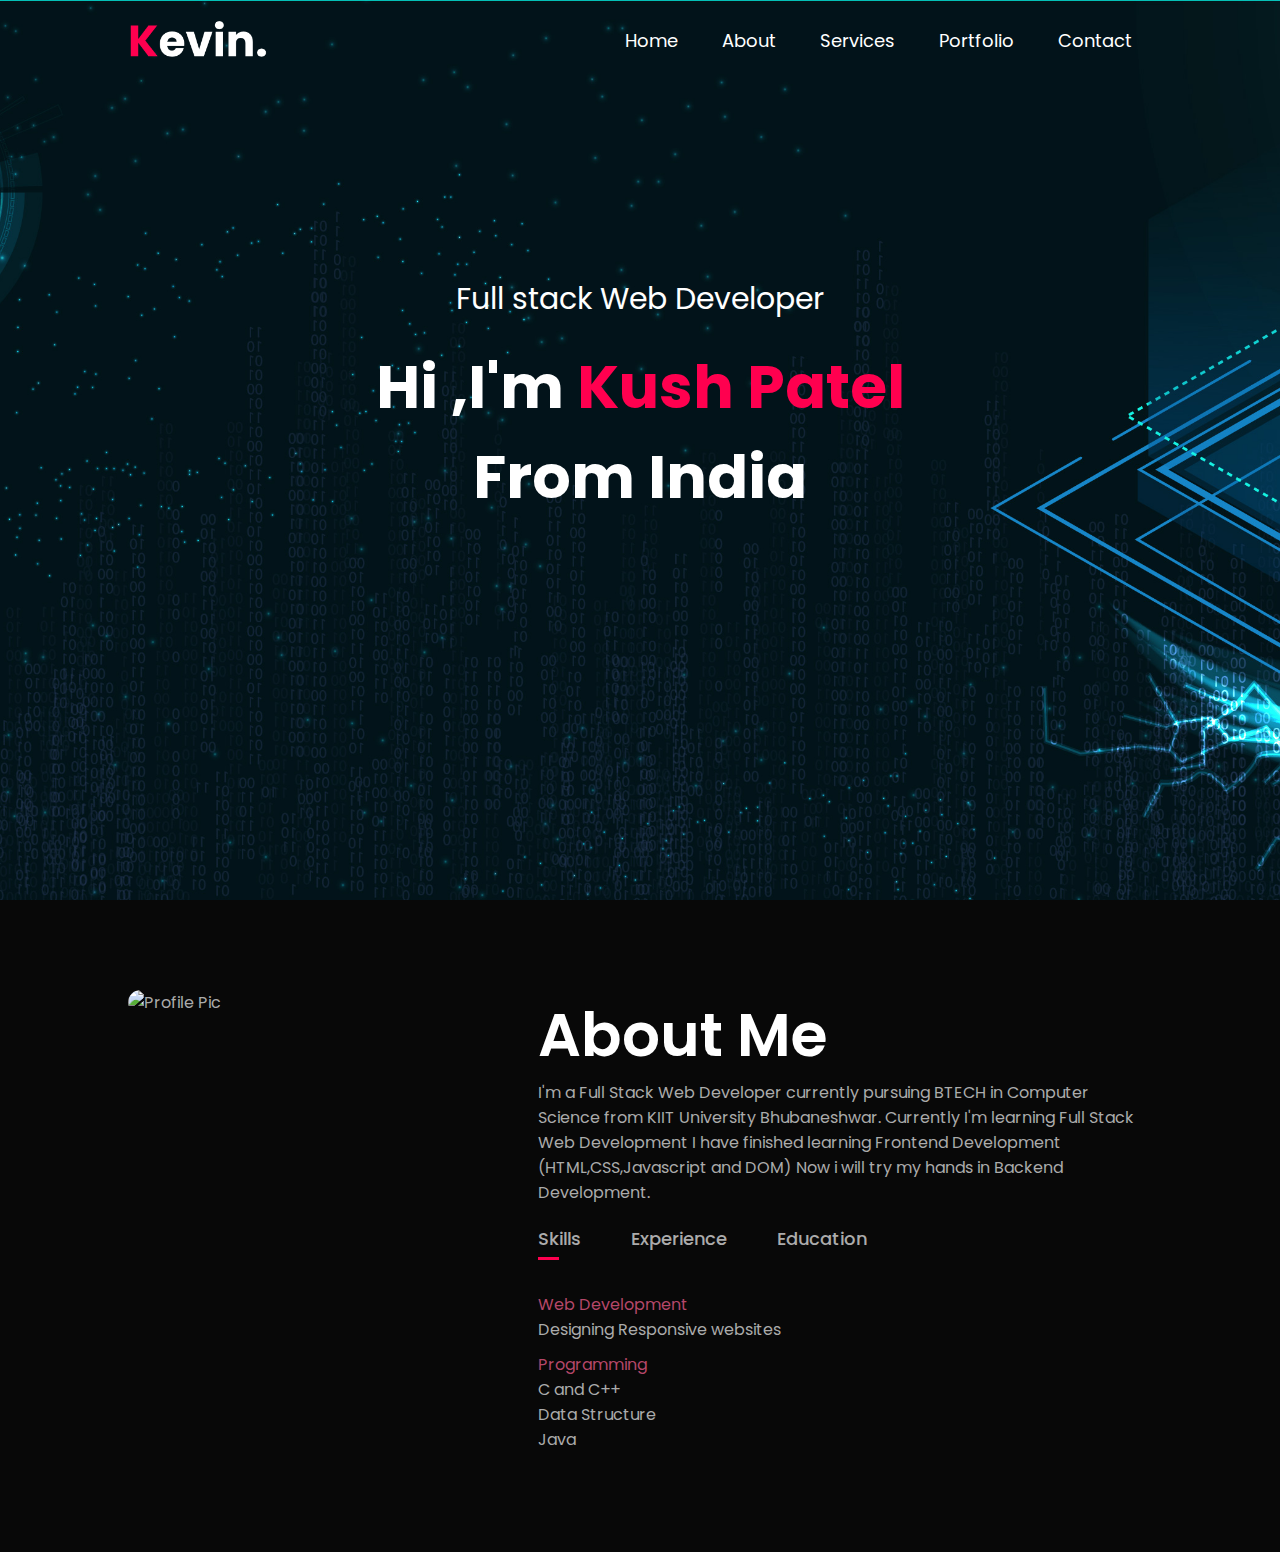
==== index.html @ 1ad9de52 "Rename Portfolio.html to index.html" ====
<!DOCTYPE html>
<html lang="en">

<head>
    <meta charset="UTF-8">
    <meta http-equiv="X-UA-Compatible" content="IE=edge">
    <meta name="viewport" content="width=device-width, initial-scale=1.0">
    <link rel="preconnect" href="https://fonts.googleapis.com">
    <link rel="preconnect" href="https://fonts.gstatic.com" crossorigin>
    <link
        href="https://fonts.googleapis.com/css2?family=Alkatra:wght@400;600&family=Anuphan:wght@300;500;600&family=Noto+Serif+Gujarati:wght@300&family=Nunito:wght@200;300;400;700&family=PT+Serif:ital,wght@1,400;1,700&family=Poppins:ital,wght@0,200;0,300;1,200;1,300;1,400;1,500;1,600;1,700;1,800;1,900&family=Raleway:wght@800&family=Roboto:wght@100&display=swap"
        rel="stylesheet">
    <title>Portfolio</title>
    <link rel="stylesheet" href="Portfolio.css">
</head>

<!-- HOME -->

<body>
    <div id="header">
        <div class="container">
            <nav>
                <img src="logo.png" class="logo">
                <ul>
                    <li><a href="#">Home</a></li>
                    <li><a href="#">About</a></li>
                    <li><a href="#">Services</a></li>
                    <li><a href="#">Portfolio</a></li>
                    <li><a href="#">Contact</a></li> 
                </ul>
            </nav>
            <div class="header-text">
                <p>Full stack Web Developer</p>
                <h1>Hi ,I'm <span>Kush Patel</span><br> From India</h1>
            </div>
        </div>
    </div>

    <!-- ABOUT -->

    <div id="about">
        <div class="container">
            <div class="row">
                <div class="about-col-1">
                    <img src="IMG20220401102020.jpg" alt="Profile Pic">
                </div>
                <div class="about-col-2">
                    <h1 class="sub-title">About Me</h1>
                    <p>I'm a Full Stack Web Developer
                        currently pursuing BTECH in Computer Science
                        from KIIT University Bhubaneshwar. Currently I'm learning Full Stack Web Development
                        I have finished learning Frontend Development (HTML,CSS,Javascript and DOM)
                        Now i will try my hands in Backend Development.</p>

                        <div class="tab-titles">
                            <p class="tab-links active-link" onclick="opentab('skills')">Skills</p>
                            <p class="tab-links" onclick="opentab('experience')">Experience</p>
                            <p class="tab-links" onclick="opentab('education')">Education</p>
                        </div>
                        <div class="tab-contents active-tab" id="skills">
                            <ul>
                                <li><span>Web Development</span><br>Designing Responsive websites</li>
                                <li><span>Programming</span><br> C and C++ <br>Data Structure <br>Java</li>
                            </ul>
                        </div>
                        <div class="tab-contents" id="experience">
                            <ul>
                                <li><span>Current workspace </span><br> Studying</li>
                                
                            </ul>
                        </div>
                        <div class="tab-contents" id="education">
                            <ul>
                                <li><span>2021-current</span><br>BTECH from KIIT University Bhubnaeshwar</li>
                                <li><span>2019-2021</span><br> Higher Secondary Education</li>
                                <li><span>2006-2019</span> <br> Primary Secondary Education</li>
                            </ul>
                        </div>
                </div>
            </div>
        </div>
    </div>

    <script>
    let tablinks = document.getElementsByClassName("active-link");
    let tabcontents = document.getElementsByClassName("active-tab");

    function opentab(tabname){
        for(tablink of tablinks){
            tablink.classList.remove("active-link");
        }

        for(tabcontent of tabcontents){
            tabcontent.classList.remove("active-tab");
        }

        event.currentTarget.classList.add("active-link");
        document.getElementById(tabname).classList.add("active-tab")
    }
</script>
</body>

</html>
---- Portfolio.css ----
* {
    margin: 0;
    padding: 0;
    font-family: 'Poppins', sans-serif;
    box-sizing: border-box;
    /* overflow: hidden; */
}

body {
    background-color: #080808;
    color: #fff;
}

#header {
    width: 100%;
    height: 100vh;
    background-image: url(—Pngtree—business\ background\ banner\ business\ website_306168.jpg);
    background-size: cover;
    background-position: center;
}

.container {
    padding: 10px 10%;
}

nav {
    display: flex; 
    align-items: center;
    justify-content: space-between;
    flex-wrap: wrap;
}

.logo {
    width: 140px;
}

nav ul li {
    display: inline-block;
    list-style: none;
    margin: 10px 20px;
}

nav ul li a {
    color: #fff;
    text-decoration: none;
    font-size: 18px;
    position: relative; 
}

nav ul li a::after {
    content: '';
    width: 0;
    height: 3px;
    background-color: #ff004f;
    position: absolute;
    left: 0px;
    bottom: -6px;
    transition: 0.5s;
}

nav ul li a:hover::after {
    width: 100%;
}

.header-text {
    margin-top: 20%;
    font-size: 30px;
    text-align: center;
}

.header-text h1 {
    margin-top: 20px;
    font-size: 60px;
    
}

.header-text h1 span {
    color: #ff004f;
}

#about {
    padding: 80px 0;
    color: #ababab;
}

.row {
    display: flex;
    justify-content: space-between;
    flex-wrap: wrap;
}

.about-col-1 {
    flex-basis: 35%;
}

.about-col-1 img {
    width: 100%;
    border-radius: 15px;
}

.about-col-2 {
    flex-basis: 60%;
}

.sub-title {
    font-size: 60px;
    font-weight: 600;
    color: #fff;
}

.tab-titles {
    display: flex;
    margin: 20px 0 40px;
}

.tab-links {
    margin-right: 50px;
    font-size: 18px;
    font-weight: 500;
    cursor: pointer;
    position: relative;
}

.tab-links::after {
    content: '';
    width: 0;
    height: 3px;
    background-color: #ff004f;
    position: absolute;
    left: 0;
    bottom: -8px;
    transition: 0.5s;
}

.tab-links.active-link::after {
    width: 50%;
}

.tab-contents ul li {
    list-style: none;
    margin: 10px 0px;
}

.tab-contents ul li span {
    color: #b54769;
}

.tab-contents{
    display: none;
}

.tab-contents.active-tab{
    display: block;
}
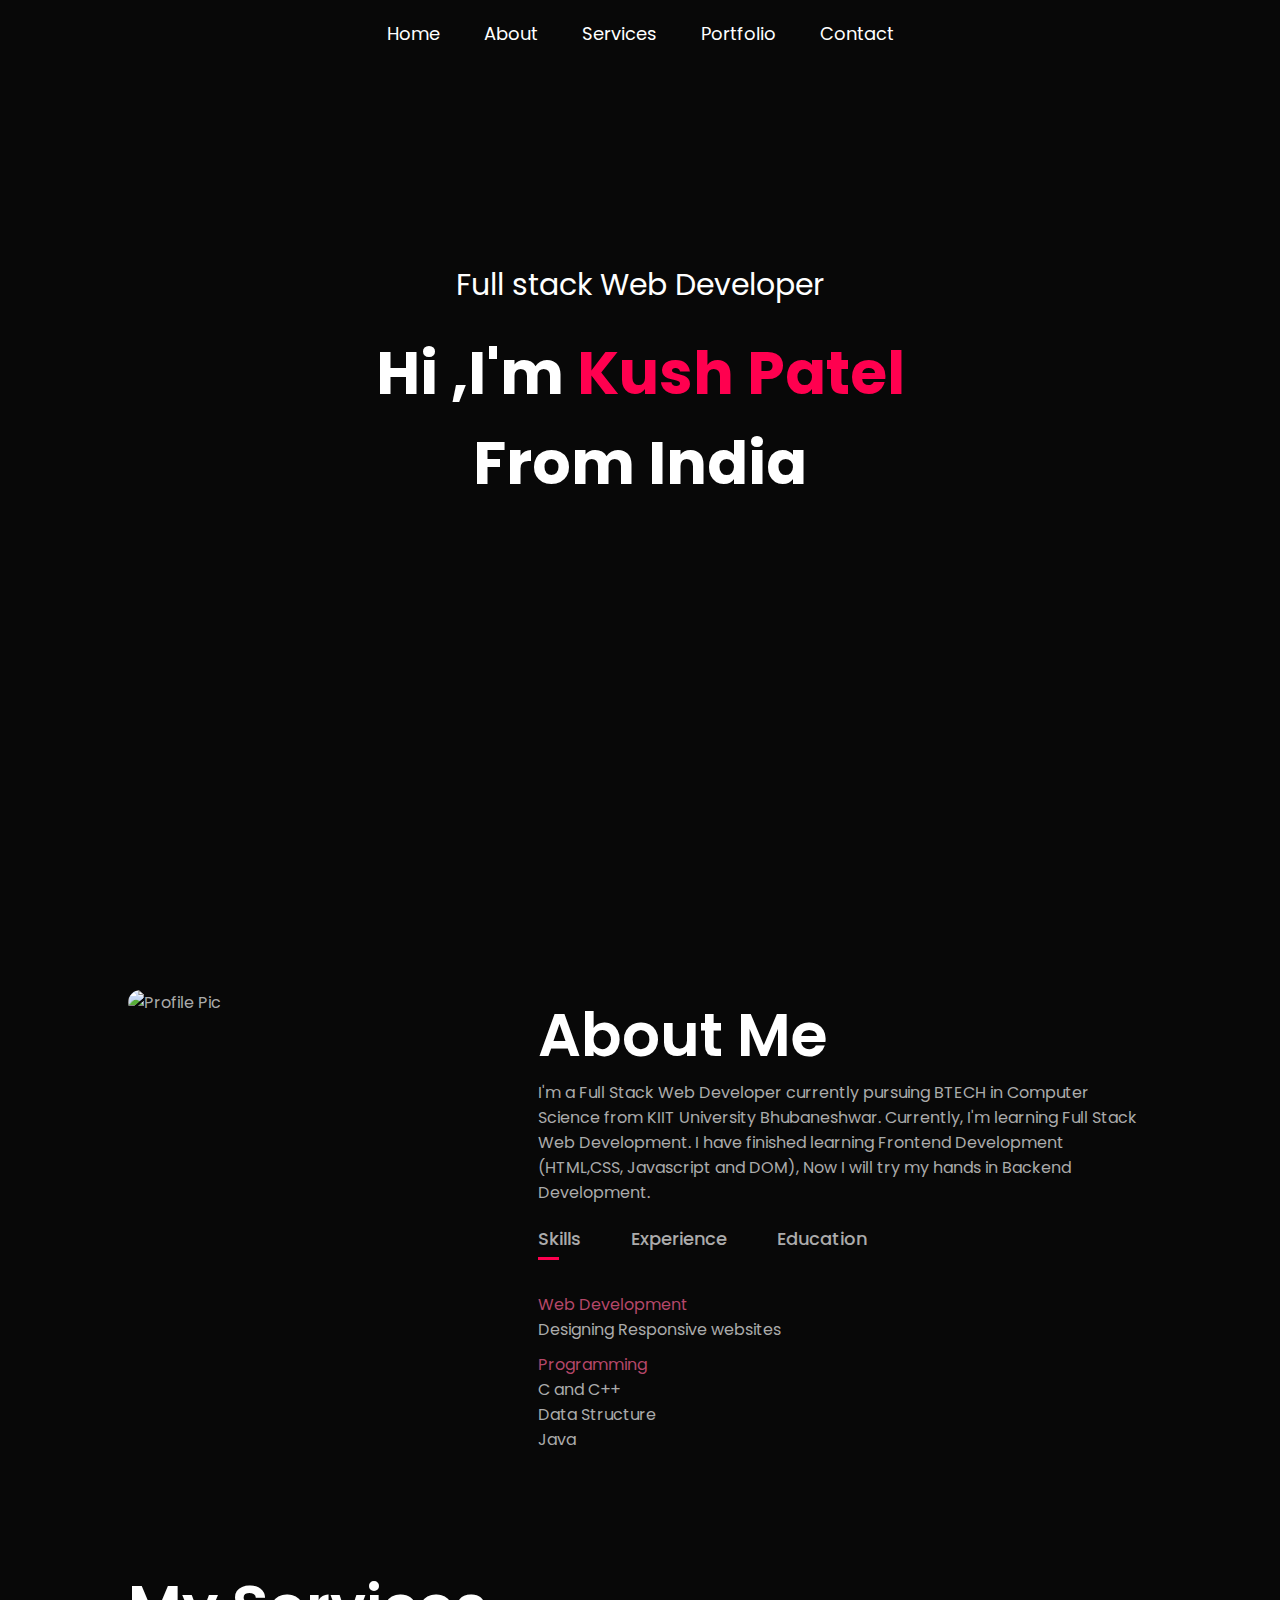
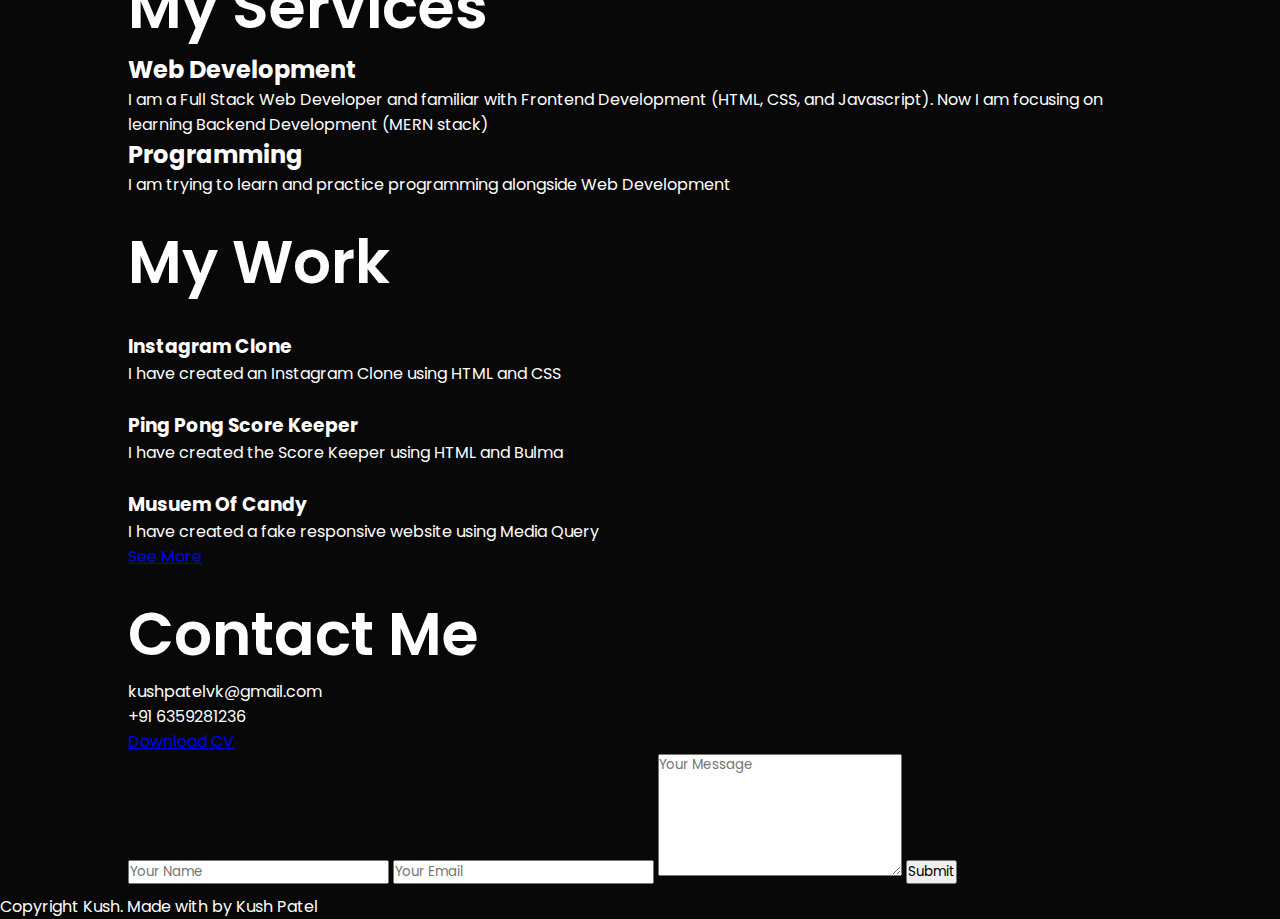
==== commit 3f838391: "Update index.html" ====
--- a/index.html
+++ b/index.html
@@ -10,8 +10,12 @@
     <link
         href="https://fonts.googleapis.com/css2?family=Alkatra:wght@400;600&family=Anuphan:wght@300;500;600&family=Noto+Serif+Gujarati:wght@300&family=Nunito:wght@200;300;400;700&family=PT+Serif:ital,wght@1,400;1,700&family=Poppins:ital,wght@0,200;0,300;1,200;1,300;1,400;1,500;1,600;1,700;1,800;1,900&family=Raleway:wght@800&family=Roboto:wght@100&display=swap"
         rel="stylesheet">
+        <link rel="preconnect" href="https://fonts.googleapis.com">
+<link rel="preconnect" href="https://fonts.gstatic.com" crossorigin>
+<link href="https://fonts.googleapis.com/css2?family=Rubik:wght@700&display=swap" rel="stylesheet">
     <title>Portfolio</title>
     <link rel="stylesheet" href="Portfolio.css">
+    <script src="https://kit.fontawesome.com/534d779238.js" crossorigin="anonymous"></script>
 </head>
 
 <!-- HOME -->
@@ -20,14 +24,17 @@
     <div id="header">
         <div class="container">
             <nav>
-                <img src="logo.png" class="logo">
-                <ul>
-                    <li><a href="#">Home</a></li>
-                    <li><a href="#">About</a></li>
-                    <li><a href="#">Services</a></li>
-                    <li><a href="#">Portfolio</a></li>
-                    <li><a href="#">Contact</a></li> 
+                
+                <p> <span>    </span></p>
+                <ul id="sidemenu">
+                    <li><a href="#header">Home</a></li>
+                    <li><a href="#about">About</a></li>
+                    <li><a href="#services">Services</a></li>
+                    <li><a href="#portfolio">Portfolio</a></li>
+                    <li><a href="#contact">Contact</a></li> 
+                    <i class="fas fa-times" onclick="closemenu()"></i>
                 </ul>
+                <i class="fas fa-bars" onclick="openmenu()"></i>
             </nav>
             <div class="header-text">
                 <p>Full stack Web Developer</p>
@@ -40,17 +47,17 @@
 
     <div id="about">
         <div class="container">
-            <div class="row">
+            <div class="row"> 
                 <div class="about-col-1">
-                    <img src="IMG20220401102020.jpg" alt="Profile Pic">
+                    <img src="Profile.JPG" alt="Profile Pic">
                 </div>
                 <div class="about-col-2">
                     <h1 class="sub-title">About Me</h1>
                     <p>I'm a Full Stack Web Developer
                         currently pursuing BTECH in Computer Science
-                        from KIIT University Bhubaneshwar. Currently I'm learning Full Stack Web Development
-                        I have finished learning Frontend Development (HTML,CSS,Javascript and DOM)
-                        Now i will try my hands in Backend Development.</p>
+                        from KIIT University Bhubaneshwar. Currently, I'm learning Full Stack Web Development.
+                        I have finished learning Frontend Development (HTML,CSS, Javascript and DOM),
+                        Now I will try my hands in Backend Development.</p>
 
                         <div class="tab-titles">
                             <p class="tab-links active-link" onclick="opentab('skills')">Skills</p>
@@ -81,23 +88,102 @@
         </div>
     </div>
 
-    <script>
-    let tablinks = document.getElementsByClassName("active-link");
-    let tabcontents = document.getElementsByClassName("active-tab");
+      <!-- Services -->
+ 
+ <div id="services">
+    <div class="container">
+        <h1 class="sub-title">My Services</h1>
+        <div class="services-list"> 
+            <div>
+                <i class="fa-solid fa-code"></i>
+                <h2>Web Development</h2> 
+                <p>I am a Full Stack Web Developer and familiar with Frontend Development (HTML, CSS, and Javascript). Now I am focusing on learning Backend Development (MERN stack)  </p>
+             
+            </div>
+            <div>
+                <i class="fa-solid fa-crop"></i>
+                <h2>Programming</h2> 
+                <p>I am trying to learn and practice programming alongside Web Development</p>
+                
+            </div>
+            <div style="background-color: #080808;">
+                
+            </div>
+        </div>
+    </div>
+ </div>
 
-    function opentab(tabname){
-        for(tablink of tablinks){
-            tablink.classList.remove("active-link");
-        }
+ <!-- Portfolio -->
 
-        for(tabcontent of tabcontents){
-            tabcontent.classList.remove("active-tab");
-        }
+ <div id="portfolio">
+    <div class="container">
+        <h1 class="sub-title">My Work</h1>
+        <div class="work-list">
+            <div class="work">
+                <img src="Instagram.jpeg" alt="">
+                <div class="layer">
+                    <h3>Instagram Clone</h3>
+                    <p>I have created an Instagram Clone using HTML and CSS</p>
+                 <a href="https://kush12203.github.io/Instagram_Clone/" target="_blank"><i class="fa-solid fa-up-right-from-square"></i></a>
+                </div>
+            </div>
+            <div class="work">
+                <img src="Ping_Pong.jpg" alt="" style="height: 527.5px;">
+                <div class="layer">
+                    <h3>Ping Pong Score Keeper</h3>
+                    <p>I have created the Score Keeper using HTML and Bulma</p>
+                 <a href="https://kush12203.github.io/Score_Keeper/" target="_blank"><i class="fa-solid fa-up-right-from-square"></i></a>
+                </div>
+            </div>
+            <div class="work">
+                <img src="Candy.webp" style="height: 527.5px;" alt="">
+                <div class="layer">
+                    <h3>Musuem Of Candy</h3>
+                    <p>I have created a fake responsive website using Media Query</p>
+                 <a href="https://kush12203.github.io/Museum_Candy/" target="_blank"><i class="fa-solid fa-up-right-from-square"></i></a>
+                </div>
+            </div>
+        </div>
+        <a href="https://github.com/Kush12203" target="_blank" class="btn">See More</a>
+    </div>
+ </div>
 
-        event.currentTarget.classList.add("active-link");
-        document.getElementById(tabname).classList.add("active-tab")
-    }
-</script>
+
+ <!-- Contact -->
+ <div id="contact">
+    <div class="container">
+        <div class="row">
+            <div class="contact-left">
+                <h1 class="sub-title">Contact Me</h1>
+                <p> <i class="fa-solid fa-paper-plane"></i>kushpatelvk@gmail.com</p>
+                <p><i class="fa-solid fa-phone"></i>+91 6359281236</p>
+                <div class="social-icons">
+                    <a href="https://twitter.com/KushPatel__12" target="_blank"><i class="fa-brands fa-twitter"></i></a>
+                    <a href="https://www.instagram.com/_kush_1202/?hl=en" target="_blank"><i class="fa-brands fa-instagram"></i></a>
+                    <a href="https://www.linkedin.com/in/kush-patel-269331223/" target="_blank"><i class="fa-brands fa-linkedin"></i></a>
+                    <a href="https://github.com/Kush12203" target="_blank"><i class="fa-brands fa-github"></i></a>
+                </div>
+                <a href="KushPatel_InternshalaResume.pdf" download class="btn btn2">Download CV</a>
+            </div>
+            <div class="contact-right">
+                <form name="submit-to-google-sheet">
+                    <input type="text" name="Name" placeholder="Your Name" required>
+                    <input type="email" name="Email" placeholder="Your Email" required>
+                    <textarea name="Message" rows="6" placeholder="Your Message"></textarea>
+                    <button class="btn btn2">Submit</button>
+                </form>
+                <span id="msg"></span>
+            </div>
+        </div>
+    </div>
+    <div class="copyright">
+      <p> Copyright <i class="fa-regular fa-copyright "></i> Kush. Made with <i class="fas fa-heart"></i> by Kush Patel</p>
+    </div>
+ </div>
+
+ <!-- Javascript -->
+   <script src="Portfolio.js"></script>
+
 </body>
 
-</html>
+</html>  
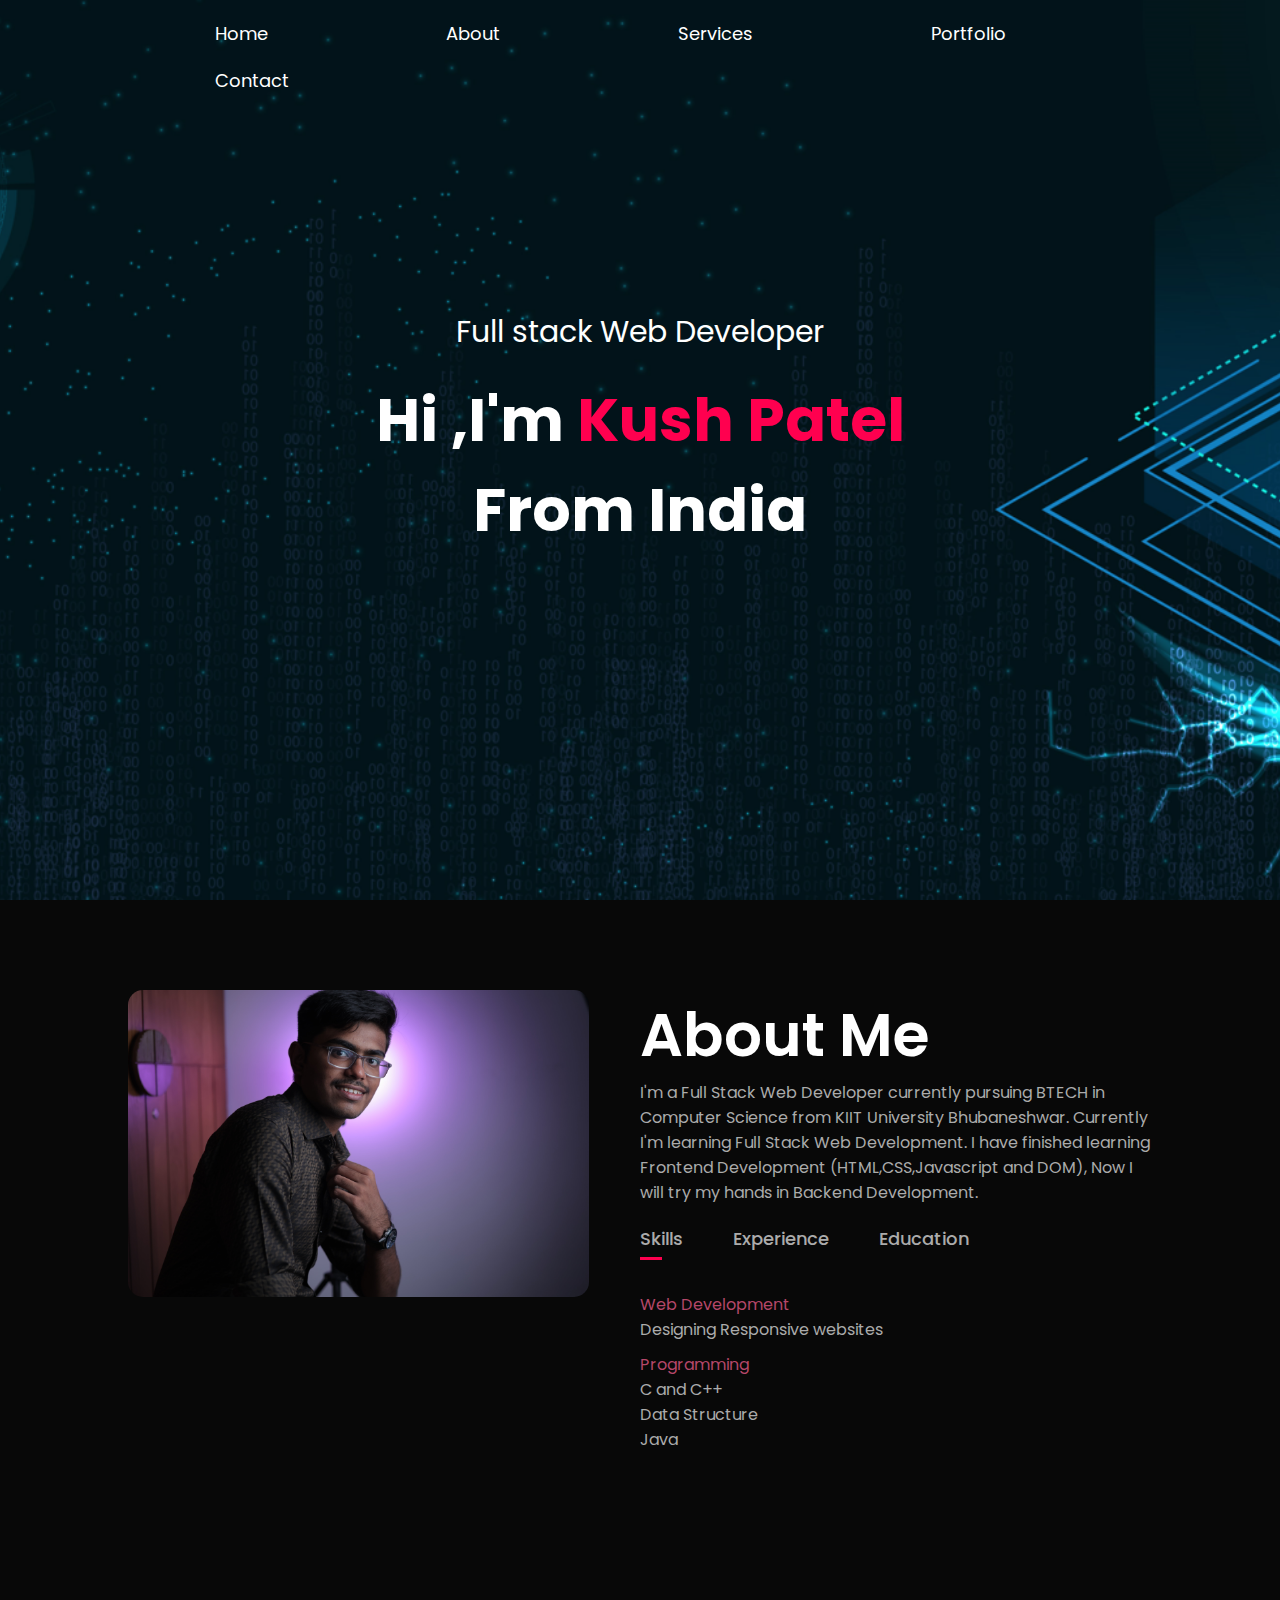
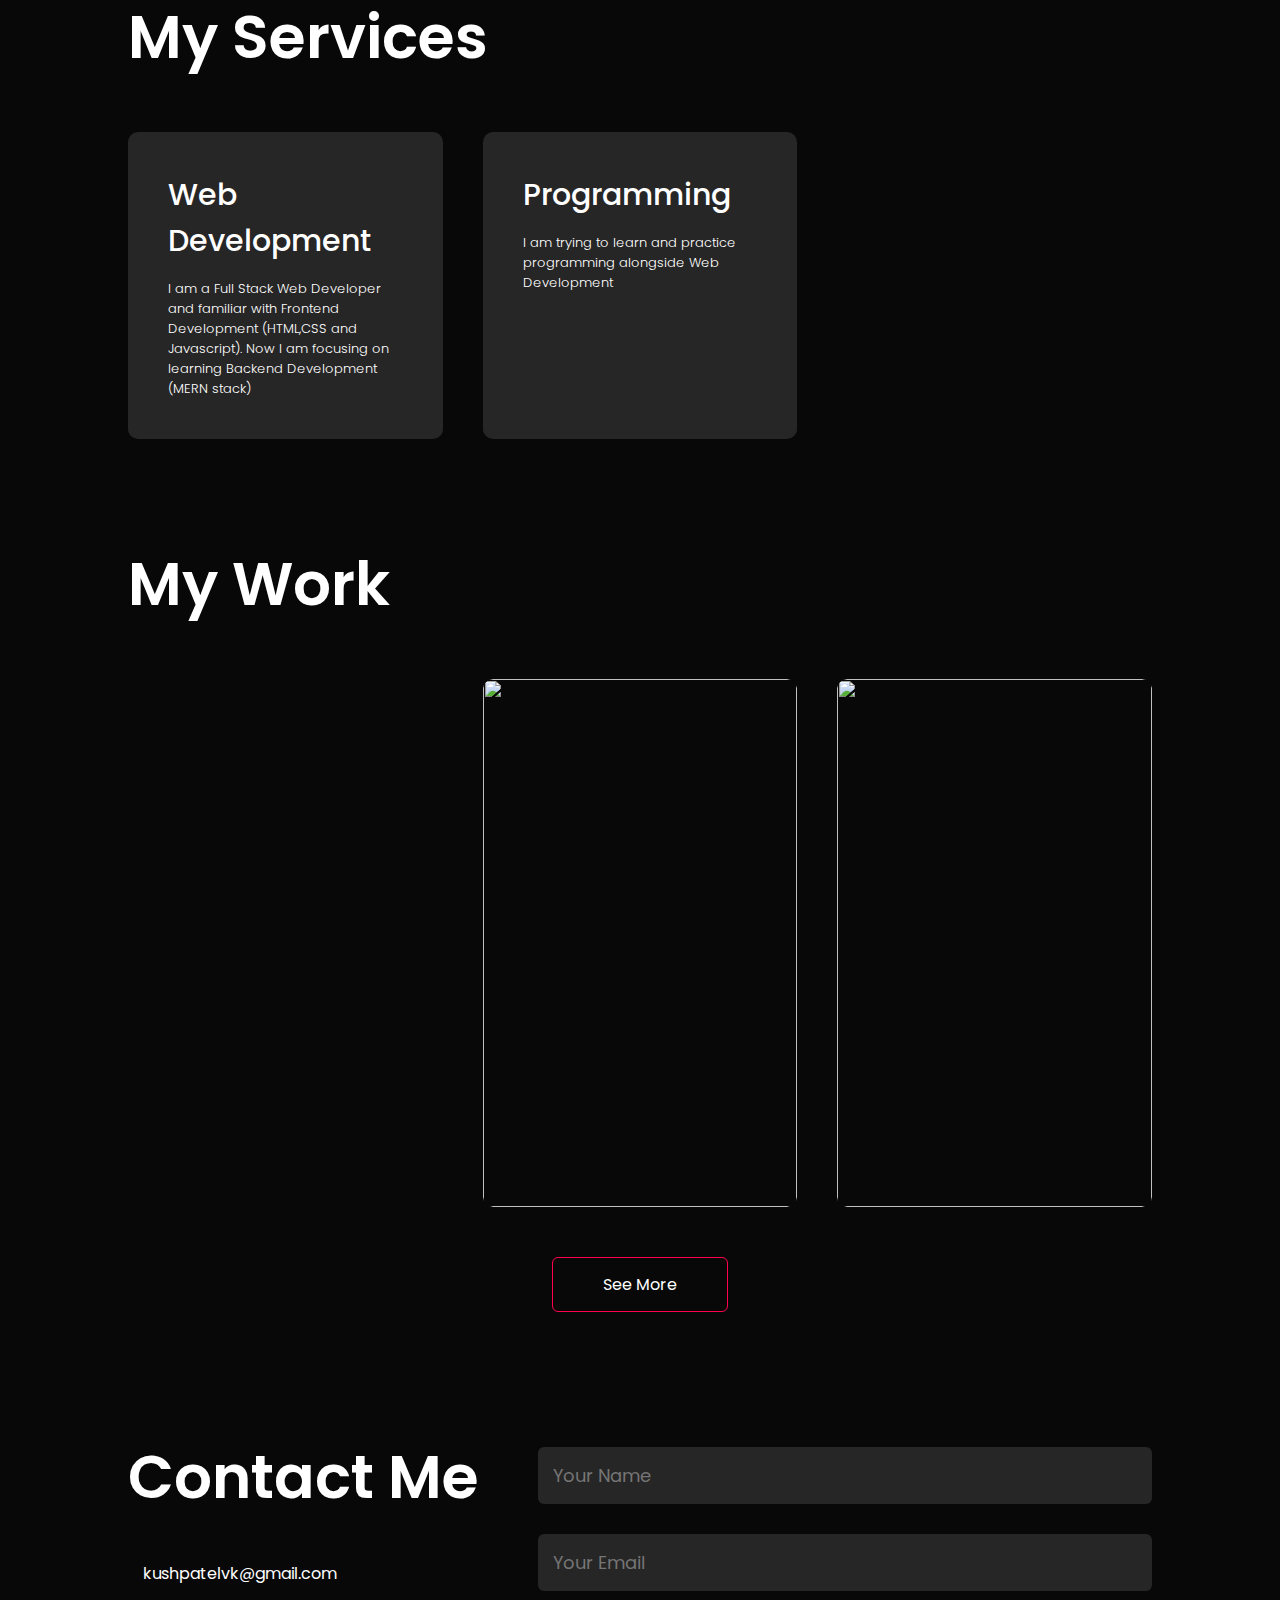
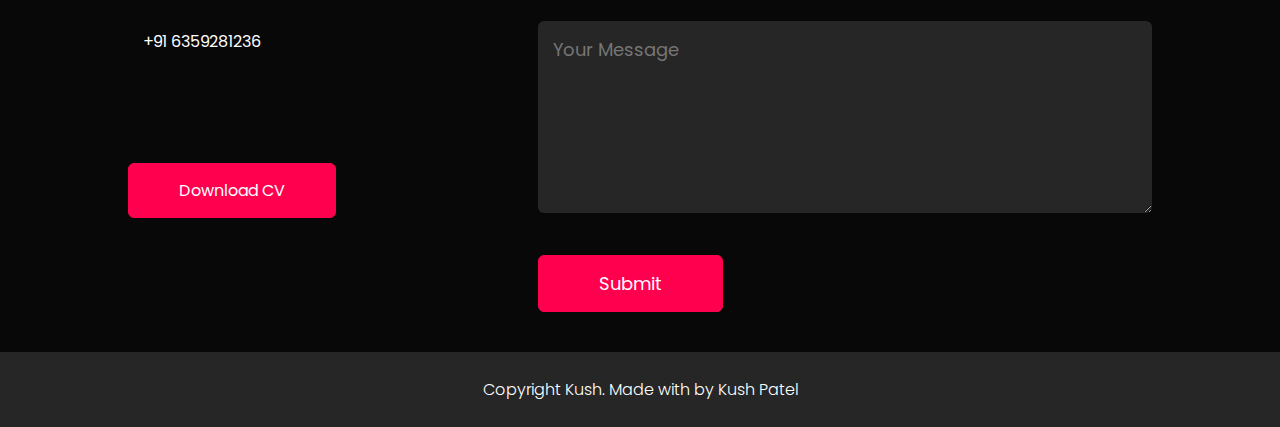
==== commit d38960cc: "Update index.html" ====
--- a/index.html
+++ b/index.html
@@ -55,8 +55,8 @@
                     <h1 class="sub-title">About Me</h1>
                     <p>I'm a Full Stack Web Developer
                         currently pursuing BTECH in Computer Science
-                        from KIIT University Bhubaneshwar. Currently, I'm learning Full Stack Web Development.
-                        I have finished learning Frontend Development (HTML,CSS, Javascript and DOM),
+                        from KIIT University Bhubaneshwar. Currently I'm learning Full Stack Web Development.
+                        I have finished learning Frontend Development (HTML,CSS,Javascript and DOM),
                         Now I will try my hands in Backend Development.</p>
 
                         <div class="tab-titles">
@@ -97,7 +97,7 @@
             <div>
                 <i class="fa-solid fa-code"></i>
                 <h2>Web Development</h2> 
-                <p>I am a Full Stack Web Developer and familiar with Frontend Development (HTML, CSS, and Javascript). Now I am focusing on learning Backend Development (MERN stack)  </p>
+                <p>I am a Full Stack Web Developer and familiar with Frontend Development (HTML,CSS and Javascript). Now I am focusing on learning Backend Development (MERN stack)  </p>
              
             </div>
             <div>
@@ -120,11 +120,20 @@
         <h1 class="sub-title">My Work</h1>
         <div class="work-list">
             <div class="work">
-                <img src="Instagram.jpeg" alt="">
+                <img src="Camp1.png" alt="">
                 <div class="layer">
-                    <h3>Instagram Clone</h3>
-                    <p>I have created an Instagram Clone using HTML and CSS</p>
-                 <a href="https://kush12203.github.io/Instagram_Clone/" target="_blank"><i class="fa-solid fa-up-right-from-square"></i></a>
+                    <h3>YelpCamp</h3>
+                    <p>I have Developed a Campground website using Nodejs,Express,Mongodb and Bootstrap.
+                       You can add/edit your own campground with location.</p>
+                 <a href="https://searchcampgrounds.onrender.com/" target="_blank"><i class="fa-solid fa-up-right-from-square"></i></a>
+                </div>
+            </div>
+            <div class="work">
+                <img src="Quiz3.webp" style="height: 527.5px;" alt="">
+                <div class="layer">
+                    <h3>Quiz website</h3>
+                    <p>Created a Quiz website using HTML,CSS and Javascript.</p>
+                 <a href="https://kush12203.github.io/Quiz_Website/" target="_blank"><i class="fa-solid fa-up-right-from-square"></i></a>
                 </div>
             </div>
             <div class="work">
@@ -135,14 +144,7 @@
                  <a href="https://kush12203.github.io/Score_Keeper/" target="_blank"><i class="fa-solid fa-up-right-from-square"></i></a>
                 </div>
             </div>
-            <div class="work">
-                <img src="Candy.webp" style="height: 527.5px;" alt="">
-                <div class="layer">
-                    <h3>Musuem Of Candy</h3>
-                    <p>I have created a fake responsive website using Media Query</p>
-                 <a href="https://kush12203.github.io/Museum_Candy/" target="_blank"><i class="fa-solid fa-up-right-from-square"></i></a>
-                </div>
-            </div>
+            
         </div>
         <a href="https://github.com/Kush12203" target="_blank" class="btn">See More</a>
     </div>
@@ -160,10 +162,10 @@
                 <div class="social-icons">
                     <a href="https://twitter.com/KushPatel__12" target="_blank"><i class="fa-brands fa-twitter"></i></a>
                     <a href="https://www.instagram.com/_kush_1202/?hl=en" target="_blank"><i class="fa-brands fa-instagram"></i></a>
-                    <a href="https://www.linkedin.com/in/kush-patel-269331223/" target="_blank"><i class="fa-brands fa-linkedin"></i></a>
+                    <a href="https://www.linkedin.com/in/kush1202/" target="_blank"><i class="fa-brands fa-linkedin"></i></a>
                     <a href="https://github.com/Kush12203" target="_blank"><i class="fa-brands fa-github"></i></a>
                 </div>
-                <a href="KushPatel_InternshalaResume.pdf" download class="btn btn2">Download CV</a>
+                <a href="Kush_Patel_Resume.pdf" download class="btn btn2">Download CV</a>
             </div>
             <div class="contact-right">
                 <form name="submit-to-google-sheet">
--- a/Portfolio.css
+++ b/Portfolio.css
@@ -6,6 +6,9 @@
     /* overflow: hidden; */
 }
 
+html{
+    scroll-behavior: smooth;
+}
 body {
     background-color: #080808;
     color: #fff;
@@ -14,7 +17,7 @@
 #header {
     width: 100%;
     height: 100vh;
-    background-image: url(—Pngtree—business\ background\ banner\ business\ website_306168.jpg);
+    background-image: url(Background.png);
     background-size: cover;
     background-position: center;
 }
@@ -23,7 +26,7 @@
     padding: 10px 10%;
 }
 
-nav {
+nav { 
     display: flex; 
     align-items: center;
     justify-content: space-between;
@@ -37,7 +40,8 @@
 nav ul li {
     display: inline-block;
     list-style: none;
-    margin: 10px 20px;
+    margin: 10px 87px;
+    
 }
 
 nav ul li a {
@@ -90,16 +94,17 @@
 }
 
 .about-col-1 {
-    flex-basis: 35%;
+    flex-basis: 45%;
 }
 
 .about-col-1 img {
     width: 100%;
+    
     border-radius: 15px;
 }
 
 .about-col-2 {
-    flex-basis: 60%;
+    flex-basis: 50%;
 }
 
 .sub-title {
@@ -153,3 +158,291 @@
     display: block;
 }
 
+/* Services */
+#services{
+    padding: 30px 0;
+}
+
+.services-list{
+    display:grid;
+    grid-template-columns: repeat(auto-fit,minmax(250px,1fr));
+    grid-gap:40px;
+    margin-top:50px;
+}
+
+.services-list div{
+    background-color:#262626;
+    padding:40px;
+    font-size: 13px;
+    font-weight: 300;
+    border-radius: 10px;
+    transition: background 0.5s,transform 0.5s;
+}
+
+.services-list i{
+    font-size: 50px;
+    margin-bottom:30px ;
+}
+
+.services-list h2{
+    font-size: 30px;
+    font-weight: 500;
+    margin-bottom: 15px;
+}
+    
+.services-list a{
+    text-decoration: none;
+    color: #fff;
+    font-size: 12px;
+    margin-top: 20px;
+    display: inline-block;
+}
+
+.services-list div:hover{
+   background: #ff004f;
+   transform: translateY(-10px);
+}
+
+/* Portfolio */
+#portfolio{
+    padding: 50px 0;
+}
+
+.work-list{
+    display:grid;
+    grid-template-columns: repeat(auto-fit,minmax(250px,1fr));
+    grid-gap:40px;
+    margin-top:50px;
+}
+
+.work{
+    border-radius: 10px;
+    position: relative;
+    overflow: hidden;
+}
+
+.work img{
+    width: 100%;
+    border-radius: 10px;
+    display: block;
+    transition: transform 0.5s;
+}
+
+.layer{
+    width: 100%;
+    height: 0;
+    background: linear-gradient(rgba(0,0,0,0.6),#ff004f);
+    border-radius: 10px;
+    position: absolute;
+    left: 0;
+    bottom: 0;
+    overflow: hidden;
+    display: flex;
+    align-items: center;
+    justify-content: center;
+    flex-direction: column;
+    padding: 0 40px;
+    text-align: center;
+    font-size: 14px;
+    transition: height 0.5s;
+}
+
+.layer h3{
+    font-weight: 500;
+    margin-bottom: 20px;
+}
+
+.layer a{
+    margin-top: 20px;
+    color: #ff004f;
+    text-decoration: none;
+    font-size: 18px;
+    line-height: 60px;
+    background: #fff;
+    width: 60px;
+    height: 60px;
+    border-radius: 50%;
+    text-align: center; 
+
+}
+
+.work:hover img{
+    transform: scale(1.1);
+}
+
+.work:hover .layer{
+    height: 100%;
+}
+
+.btn{
+    display: block;
+    margin: 50px auto;
+    width: fit-content;
+    border: 1px solid #ff004f;
+    padding: 14px 50px;
+    border-radius: 6px;
+    text-decoration: none;
+    color: #fff;
+    transition: background 0.5s;
+}
+
+.btn:hover{
+    background: #ff004f;
+}
+
+/* Contact */
+
+.contact-left{
+    flex-basis: 35%;
+}
+
+.contact-right{
+    flex-basis: 60%;
+}
+
+.contact-left p{
+    margin-top: 30px;
+}
+
+.contact-left p i{
+   color: #ff004f;
+   margin-right: 15px;
+   font-size: 25px;
+}
+
+.social-icons{
+    margin-top: 30px;
+}
+
+.social-icons a{
+    text-decoration: none;
+    font-size: 30px;
+    margin-right: 15px;
+    color: #ababab;
+    display: inline-block;
+    transition: transform 0.5s;
+}
+
+.social-icons a:hover{
+    color: #ff004f;
+    transform: translateY(-5px);
+}
+
+.btn.btn2{
+ display: inline-block;   
+ background: #ff004f;
+}
+
+.contact-right form{
+    width: 100%;
+}
+
+form input, form textarea{
+    width: 100%;
+    border: 0;
+    outline: none;
+    background: #262626;
+    padding: 15px;
+    margin: 15px 0;
+    color: #fff;
+    font-size: 18px;
+    border-radius: 6px;
+}
+
+form .btn2{
+    padding: 14px 60px;
+    font-size: 18px;
+    margin-top: 20px;
+    cursor: pointer;
+}
+
+.copyright{
+    width: 100%;
+    text-align: center;
+    padding: 25px 0;
+    background: #262626;
+    font-weight: 300;
+    margin-top: 20px;
+}
+
+.copyright i{
+    color: #ff004f;
+}
+nav .fas{
+    display: none;
+}
+/* Media Query */
+@media only screen and (max-width:600px){
+   
+    .header-text{
+        margin-top: 60%;
+        font-size: 16px;
+    }   
+    .header-text h1{
+        font-size: 30px;
+    }
+
+    nav .fas{
+        display: block;
+        font-size: 25px;
+    }
+
+    nav ul{
+        background: #ff004f;
+        position: fixed;
+        top:0;
+        right: -200px;
+        width: 200px;
+        height: 100vh;
+        padding-top:50px;
+        z-index: 2;
+        transition: right 0.5s;
+    }
+
+    nav ul li{
+        display: block;
+        margin: 25px;
+    }
+
+    nav ul .fas{
+        position: absolute;
+        top: 25px;
+        left: 25px;
+        cursor: pointer;
+    }
+     .sub-title{
+        font-size: 40px;
+    }
+    .about-col-1,.about-col-2{
+        flex-basis: 100%;
+    }
+
+    .about-col-1{
+        margin-bottom: 30px;
+    }
+
+    .about-col-2{
+        font-size: 14px;
+    }
+
+    .tab-links{
+        font-size: 16px;
+        margin-right: 20px;
+    }
+
+    .contact-left,.contact-right{
+        flex-basis: 100%;
+    }
+
+    .copyright{
+        font-size: 14px;
+    }
+    
+
+}
+
+#msg{
+    color: #61b752;
+    margin-top: -40px;
+    display: block;
+}
